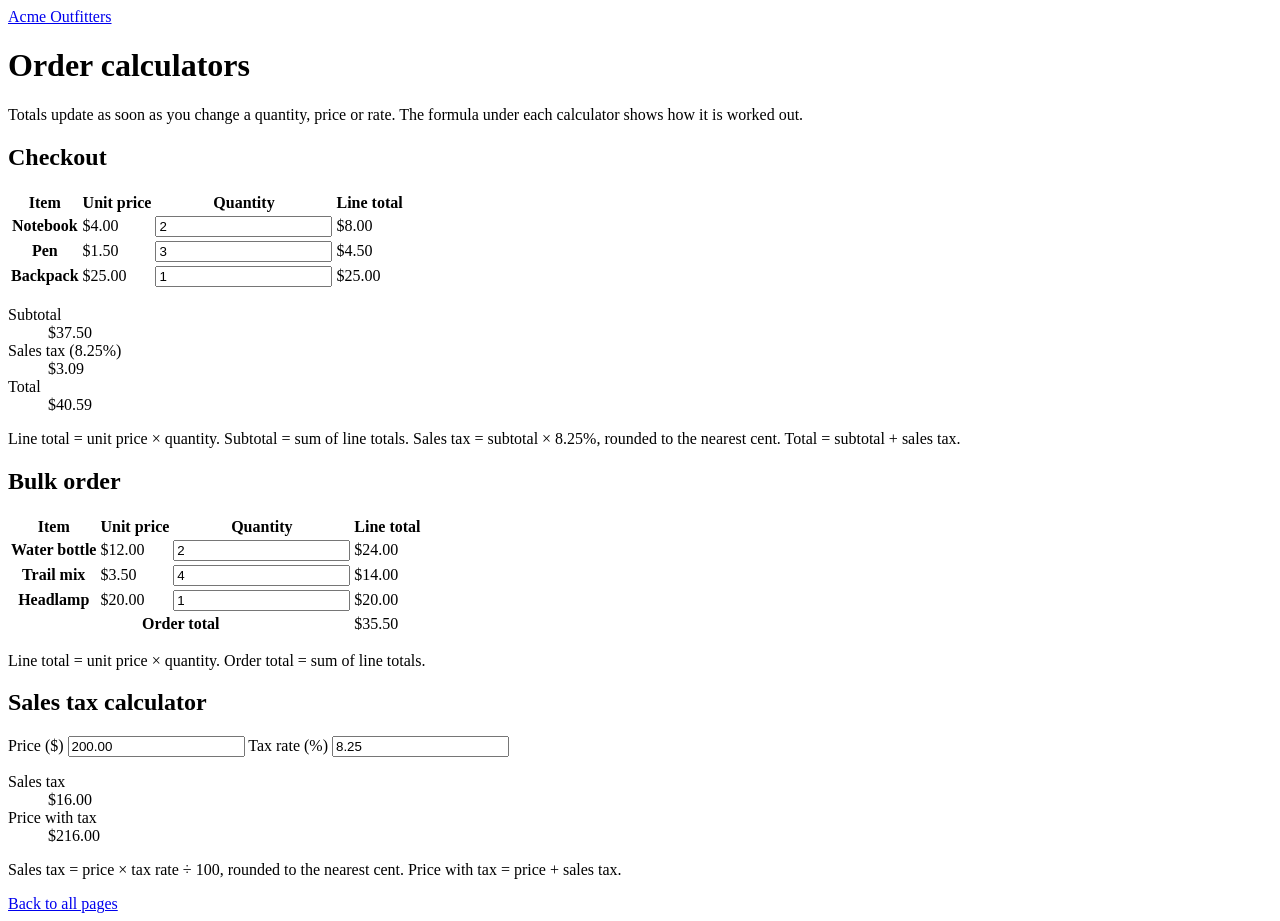
==== site/calculators/index.html @ 9dbb761c "Add QA Scanner functional bug lab Deterministic local site with 10 known functional bugs and healthy" ====
<!doctype html>
<html lang="en">
<head>
  <meta charset="utf-8">
  <meta name="viewport" content="width=device-width, initial-scale=1">
  <title>Order calculators – Acme Outfitters</title>
  <meta name="description" content="Acme Outfitters checkout totals, bulk order totals and a sales tax calculator.">
  <link rel="icon" href="/favicon.svg" type="image/svg+xml">
  <link rel="stylesheet" href="/assets/style.css">
</head>
<body>
  <header class="site-header"><a class="brand" href="/">Acme Outfitters</a></header>
  <main>
    <h1>Order calculators</h1>
    <p class="lead">Totals update as soon as you change a quantity, price or rate. The formula under each calculator shows how it is worked out.</p>

    <section class="card" aria-labelledby="checkout-heading">
      <h2 id="checkout-heading">Checkout</h2>
      <table id="checkout-table">
        <thead>
          <tr><th scope="col">Item</th><th scope="col" class="num">Unit price</th><th scope="col" class="num">Quantity</th><th scope="col" class="num">Line total</th></tr>
        </thead>
        <tbody>
          <tr data-unit-cents="400">
            <th scope="row">Notebook</th>
            <td class="num">$4.00</td>
            <td class="num"><input id="checkout-qty-notebook" type="number" min="0" step="1" value="2" aria-label="Notebook quantity"></td>
            <td class="num"><output for="checkout-qty-notebook" id="checkout-line-notebook">$8.00</output></td>
          </tr>
          <tr data-unit-cents="150">
            <th scope="row">Pen</th>
            <td class="num">$1.50</td>
            <td class="num"><input id="checkout-qty-pen" type="number" min="0" step="1" value="3" aria-label="Pen quantity"></td>
            <td class="num"><output for="checkout-qty-pen" id="checkout-line-pen">$4.50</output></td>
          </tr>
          <tr data-unit-cents="2500">
            <th scope="row">Backpack</th>
            <td class="num">$25.00</td>
            <td class="num"><input id="checkout-qty-backpack" type="number" min="0" step="1" value="1" aria-label="Backpack quantity"></td>
            <td class="num"><output for="checkout-qty-backpack" id="checkout-line-backpack">$25.00</output></td>
          </tr>
        </tbody>
      </table>
      <dl class="summary">
        <dt>Subtotal</dt><dd><output id="checkout-subtotal" aria-live="polite">$37.50</output></dd>
        <dt>Sales tax (8.25%)</dt><dd><output id="checkout-tax" aria-live="polite">$3.09</output></dd>
        <dt>Total</dt><dd><output id="checkout-total" aria-live="polite">$40.59</output></dd>
      </dl>
      <p class="rule">Line total = unit price × quantity. Subtotal = sum of line totals. Sales tax = subtotal × 8.25%, rounded to the nearest cent. Total = subtotal + sales tax.</p>
    </section>

    <section class="card" aria-labelledby="bulk-heading">
      <h2 id="bulk-heading">Bulk order</h2>
      <table id="bulk-table">
        <thead>
          <tr><th scope="col">Item</th><th scope="col" class="num">Unit price</th><th scope="col" class="num">Quantity</th><th scope="col" class="num">Line total</th></tr>
        </thead>
        <tbody>
          <tr data-unit-cents="1200">
            <th scope="row">Water bottle</th>
            <td class="num">$12.00</td>
            <td class="num"><input id="bulk-qty-bottle" type="number" min="0" step="1" value="2" aria-label="Water bottle quantity"></td>
            <td class="num"><output for="bulk-qty-bottle" id="bulk-line-bottle">$24.00</output></td>
          </tr>
          <tr data-unit-cents="350">
            <th scope="row">Trail mix</th>
            <td class="num">$3.50</td>
            <td class="num"><input id="bulk-qty-mix" type="number" min="0" step="1" value="4" aria-label="Trail mix quantity"></td>
            <td class="num"><output for="bulk-qty-mix" id="bulk-line-mix">$14.00</output></td>
          </tr>
          <tr data-unit-cents="2000">
            <th scope="row">Headlamp</th>
            <td class="num">$20.00</td>
            <td class="num"><input id="bulk-qty-headlamp" type="number" min="0" step="1" value="1" aria-label="Headlamp quantity"></td>
            <td class="num"><output for="bulk-qty-headlamp" id="bulk-line-headlamp">$20.00</output></td>
          </tr>
        </tbody>
        <tfoot>
          <tr><th scope="row" colspan="3">Order total</th><td class="num"><output id="bulk-total" aria-live="polite">$35.50</output></td></tr>
        </tfoot>
      </table>
      <p class="rule">Line total = unit price × quantity. Order total = sum of line totals.</p>
    </section>

    <section class="card" aria-labelledby="tax-heading">
      <h2 id="tax-heading">Sales tax calculator</h2>
      <label for="tax-price">Price ($)</label>
      <input id="tax-price" type="number" min="0" step="0.01" value="200.00">
      <label for="tax-rate">Tax rate (%)</label>
      <input id="tax-rate" type="number" min="0" step="0.01" value="8.25">
      <dl class="summary">
        <dt>Sales tax</dt><dd><output id="tax-amount" for="tax-price tax-rate" aria-live="polite">$16.00</output></dd>
        <dt>Price with tax</dt><dd><output id="tax-total" for="tax-price tax-rate" aria-live="polite">$216.00</output></dd>
      </dl>
      <p class="rule">Sales tax = price × tax rate ÷ 100, rounded to the nearest cent. Price with tax = price + sales tax.</p>
    </section>
  </main>
  <footer class="site-footer"><a href="/">Back to all pages</a></footer>
  <script src="/assets/js/money.js" defer></script>
  <script src="/assets/js/checkout.js" defer></script>
  <script src="/assets/js/bulk-order.js" defer></script>
  <script src="/assets/js/sales-tax.js" defer></script>
</body>
</html>
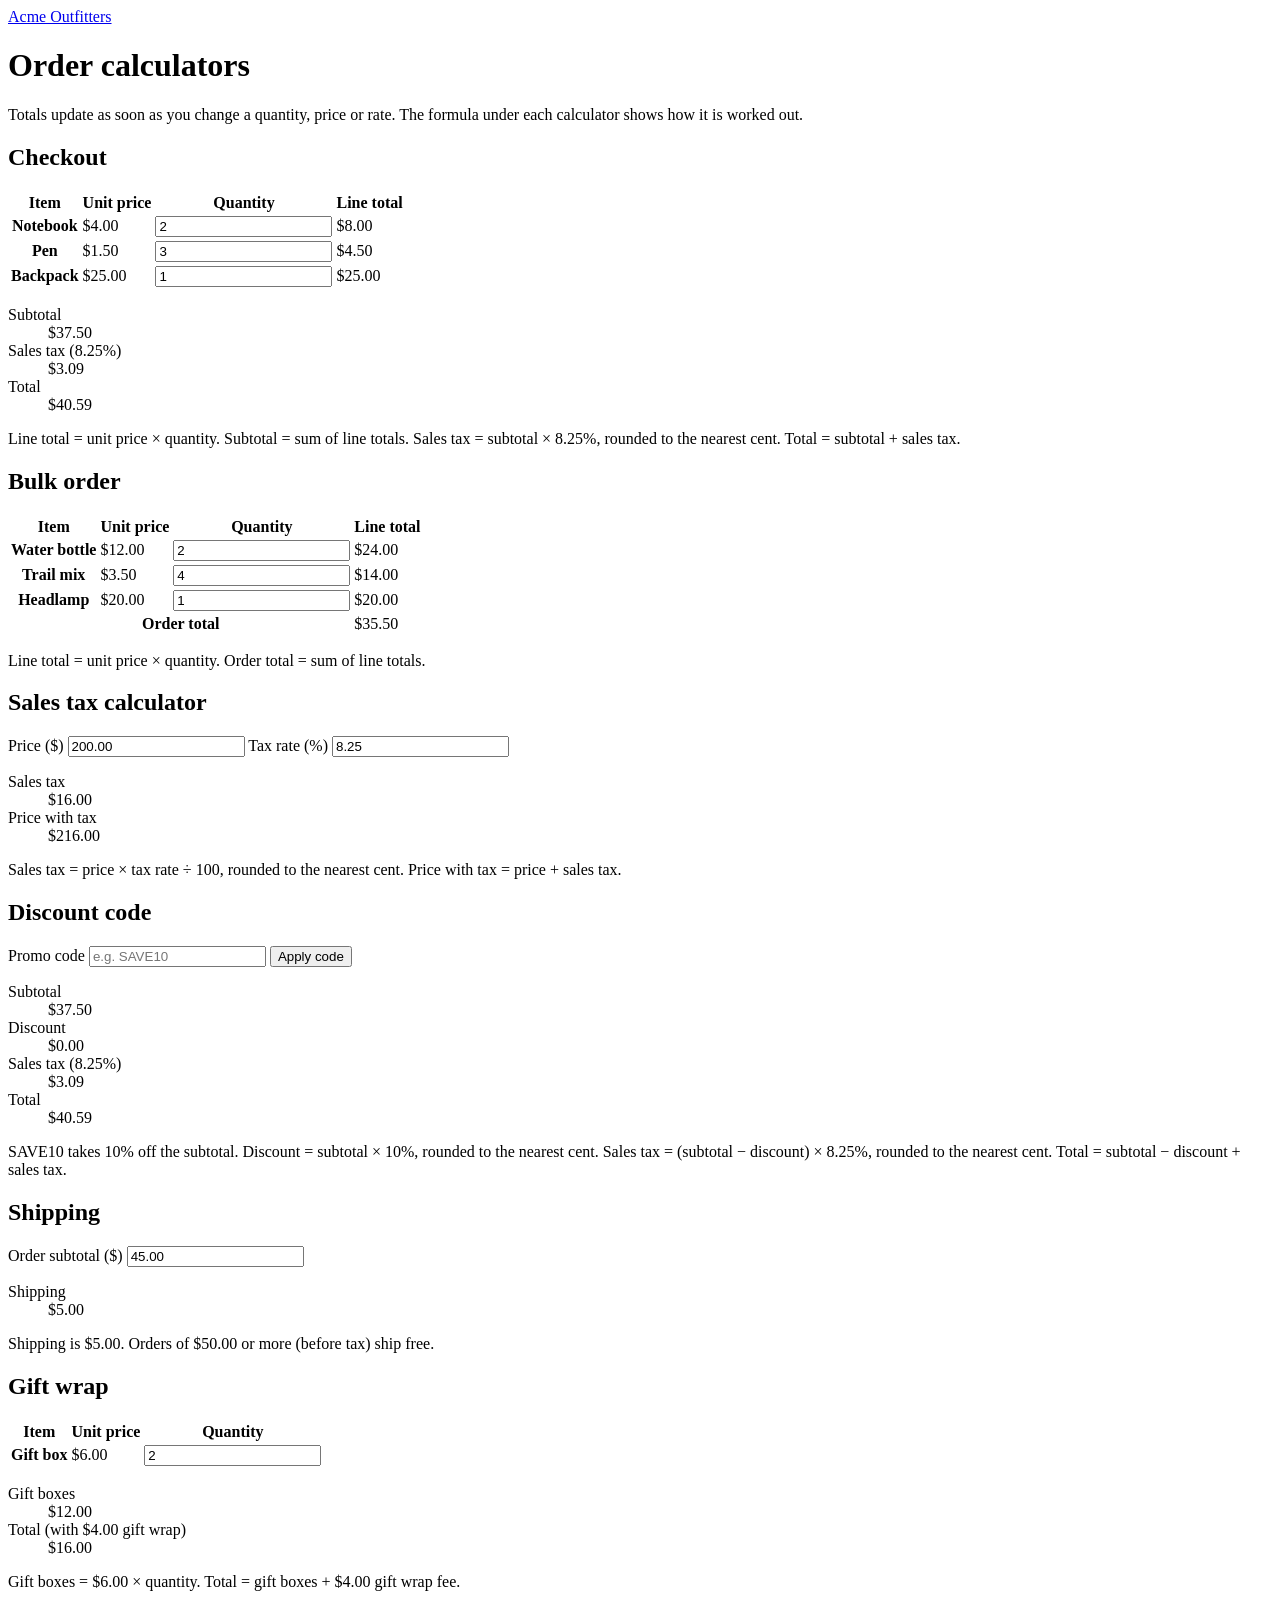
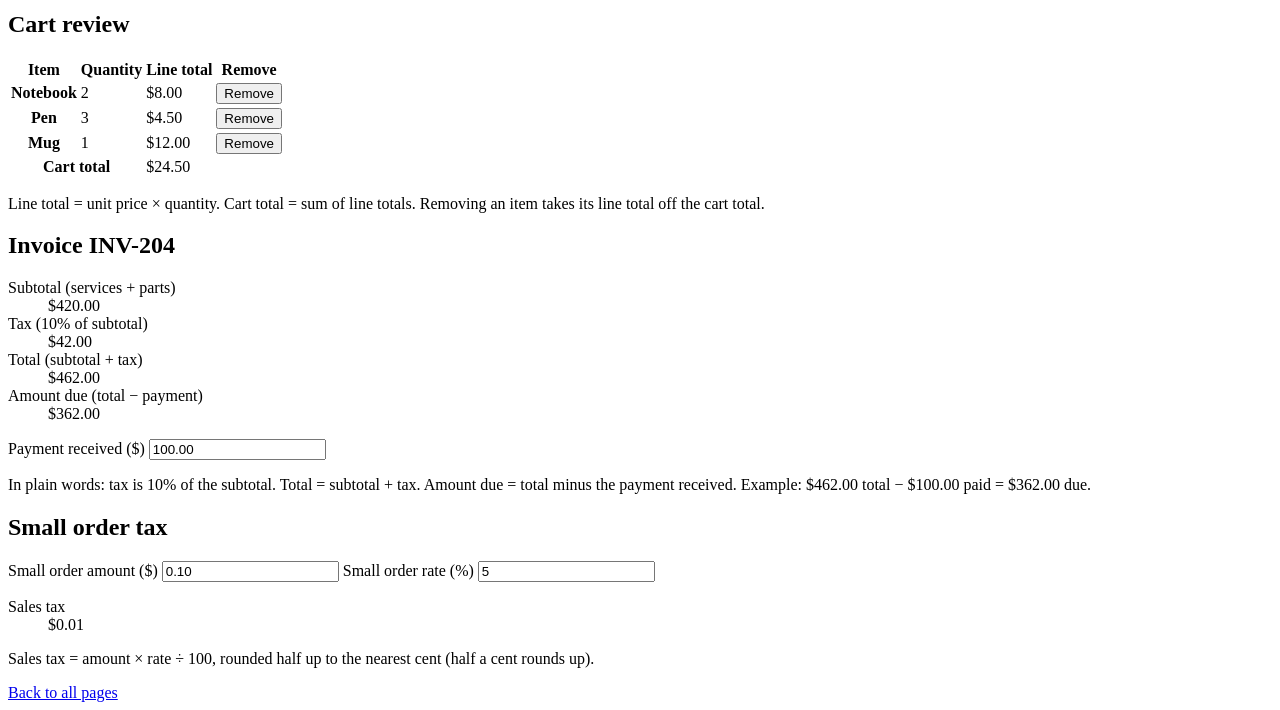
==== commit 7a95b5d2: "Add calculation bugs CALC-003 to CALC-008 and healthy controls to the calculators page Six calculati" ====
--- a/site/calculators/index.html
+++ b/site/calculators/index.html
@@ -94,11 +94,120 @@
       </dl>
       <p class="rule">Sales tax = price × tax rate ÷ 100, rounded to the nearest cent. Price with tax = price + sales tax.</p>
     </section>
+
+    <section class="card" aria-labelledby="promo-heading">
+      <h2 id="promo-heading">Discount code</h2>
+      <label for="promo-code">Promo code</label>
+      <input id="promo-code" type="text" autocomplete="off" placeholder="e.g. SAVE10">
+      <button type="button" id="promo-apply">Apply code</button>
+      <dl class="summary">
+        <dt>Subtotal</dt><dd><output id="promo-subtotal">$37.50</output></dd>
+        <dt>Discount</dt><dd><output id="promo-discount" aria-live="polite">$0.00</output></dd>
+        <dt>Sales tax (8.25%)</dt><dd><output id="promo-tax" aria-live="polite">$3.09</output></dd>
+        <dt>Total</dt><dd><output id="promo-total" aria-live="polite">$40.59</output></dd>
+      </dl>
+      <p class="rule">SAVE10 takes 10% off the subtotal. Discount = subtotal × 10%, rounded to the nearest cent. Sales tax = (subtotal − discount) × 8.25%, rounded to the nearest cent. Total = subtotal − discount + sales tax.</p>
+    </section>
+
+    <section class="card" aria-labelledby="shipping-heading">
+      <h2 id="shipping-heading">Shipping</h2>
+      <label for="ship-subtotal">Order subtotal ($)</label>
+      <input id="ship-subtotal" type="number" min="0" step="0.01" value="45.00">
+      <dl class="summary">
+        <dt>Shipping</dt><dd><output id="ship-fee" aria-live="polite">$5.00</output></dd>
+      </dl>
+      <p class="rule">Shipping is $5.00. Orders of $50.00 or more (before tax) ship free.</p>
+    </section>
+
+    <section class="card" aria-labelledby="gift-heading">
+      <h2 id="gift-heading">Gift wrap</h2>
+      <table>
+        <thead>
+          <tr><th scope="col">Item</th><th scope="col" class="num">Unit price</th><th scope="col" class="num">Quantity</th></tr>
+        </thead>
+        <tbody>
+          <tr>
+            <th scope="row">Gift box</th>
+            <td class="num">$6.00</td>
+            <td class="num"><input id="gift-qty" type="number" min="0" step="1" value="2" aria-label="Gift box quantity"></td>
+          </tr>
+        </tbody>
+      </table>
+      <dl class="summary">
+        <dt>Gift boxes</dt><dd><output id="gift-line" aria-live="polite">$12.00</output></dd>
+        <dt>Total (with $4.00 gift wrap)</dt><dd><output id="gift-total" aria-live="polite">$16.00</output></dd>
+      </dl>
+      <p class="rule">Gift boxes = $6.00 × quantity. Total = gift boxes + $4.00 gift wrap fee.</p>
+    </section>
+
+    <section class="card" aria-labelledby="review-heading">
+      <h2 id="review-heading">Cart review</h2>
+      <table id="review-table">
+        <thead>
+          <tr><th scope="col">Item</th><th scope="col" class="num">Quantity</th><th scope="col" class="num">Line total</th><th scope="col">Remove</th></tr>
+        </thead>
+        <tbody>
+          <tr data-unit-cents="400" data-line-cents="800">
+            <th scope="row">Notebook</th>
+            <td class="num">2</td>
+            <td class="num">$8.00</td>
+            <td><button type="button" data-remove aria-label="Remove Notebook from cart">Remove</button></td>
+          </tr>
+          <tr data-unit-cents="150" data-line-cents="450">
+            <th scope="row">Pen</th>
+            <td class="num">3</td>
+            <td class="num">$4.50</td>
+            <td><button type="button" data-remove aria-label="Remove Pen from cart">Remove</button></td>
+          </tr>
+          <tr data-unit-cents="1200" data-line-cents="1200">
+            <th scope="row">Mug</th>
+            <td class="num">1</td>
+            <td class="num">$12.00</td>
+            <td><button type="button" data-remove aria-label="Remove Mug from cart">Remove</button></td>
+          </tr>
+        </tbody>
+        <tfoot>
+          <tr><th scope="row" colspan="2">Cart total</th><td class="num"><output id="review-total" aria-live="polite">$24.50</output></td><td></td></tr>
+        </tfoot>
+      </table>
+      <p class="rule">Line total = unit price × quantity. Cart total = sum of line totals. Removing an item takes its line total off the cart total.</p>
+    </section>
+
+    <section class="card" aria-labelledby="invoice-heading">
+      <h2 id="invoice-heading">Invoice INV-204</h2>
+      <dl class="summary">
+        <dt>Subtotal (services + parts)</dt><dd><output id="invoice-subtotal">$420.00</output></dd>
+        <dt>Tax (10% of subtotal)</dt><dd><output id="invoice-tax" aria-live="polite">$42.00</output></dd>
+        <dt>Total (subtotal + tax)</dt><dd><output id="invoice-total" aria-live="polite">$462.00</output></dd>
+        <dt>Amount due (total − payment)</dt><dd><output id="invoice-due" aria-live="polite">$362.00</output></dd>
+      </dl>
+      <label for="invoice-payment">Payment received ($)</label>
+      <input id="invoice-payment" type="number" min="0" step="0.01" value="100.00">
+      <p class="rule">In plain words: tax is 10% of the subtotal. Total = subtotal + tax. Amount due = total minus the payment received. Example: $462.00 total − $100.00 paid = $362.00 due.</p>
+    </section>
+
+    <section class="card" aria-labelledby="small-tax-heading">
+      <h2 id="small-tax-heading">Small order tax</h2>
+      <label for="small-amount">Small order amount ($)</label>
+      <input id="small-amount" type="number" min="0" step="0.01" value="0.10">
+      <label for="small-rate">Small order rate (%)</label>
+      <input id="small-rate" type="number" min="0" step="0.01" value="5">
+      <dl class="summary">
+        <dt>Sales tax</dt><dd><output id="small-tax" aria-live="polite">$0.01</output></dd>
+      </dl>
+      <p class="rule">Sales tax = amount × rate ÷ 100, rounded half up to the nearest cent (half a cent rounds up).</p>
+    </section>
   </main>
   <footer class="site-footer"><a href="/">Back to all pages</a></footer>
   <script src="/assets/js/money.js" defer></script>
   <script src="/assets/js/checkout.js" defer></script>
   <script src="/assets/js/bulk-order.js" defer></script>
   <script src="/assets/js/sales-tax.js" defer></script>
+  <script src="/assets/js/promo-code.js" defer></script>
+  <script src="/assets/js/shipping-threshold.js" defer></script>
+  <script src="/assets/js/gift-wrap.js" defer></script>
+  <script src="/assets/js/cart-review.js" defer></script>
+  <script src="/assets/js/invoice-due.js" defer></script>
+  <script src="/assets/js/small-order-tax.js" defer></script>
 </body>
 </html>
